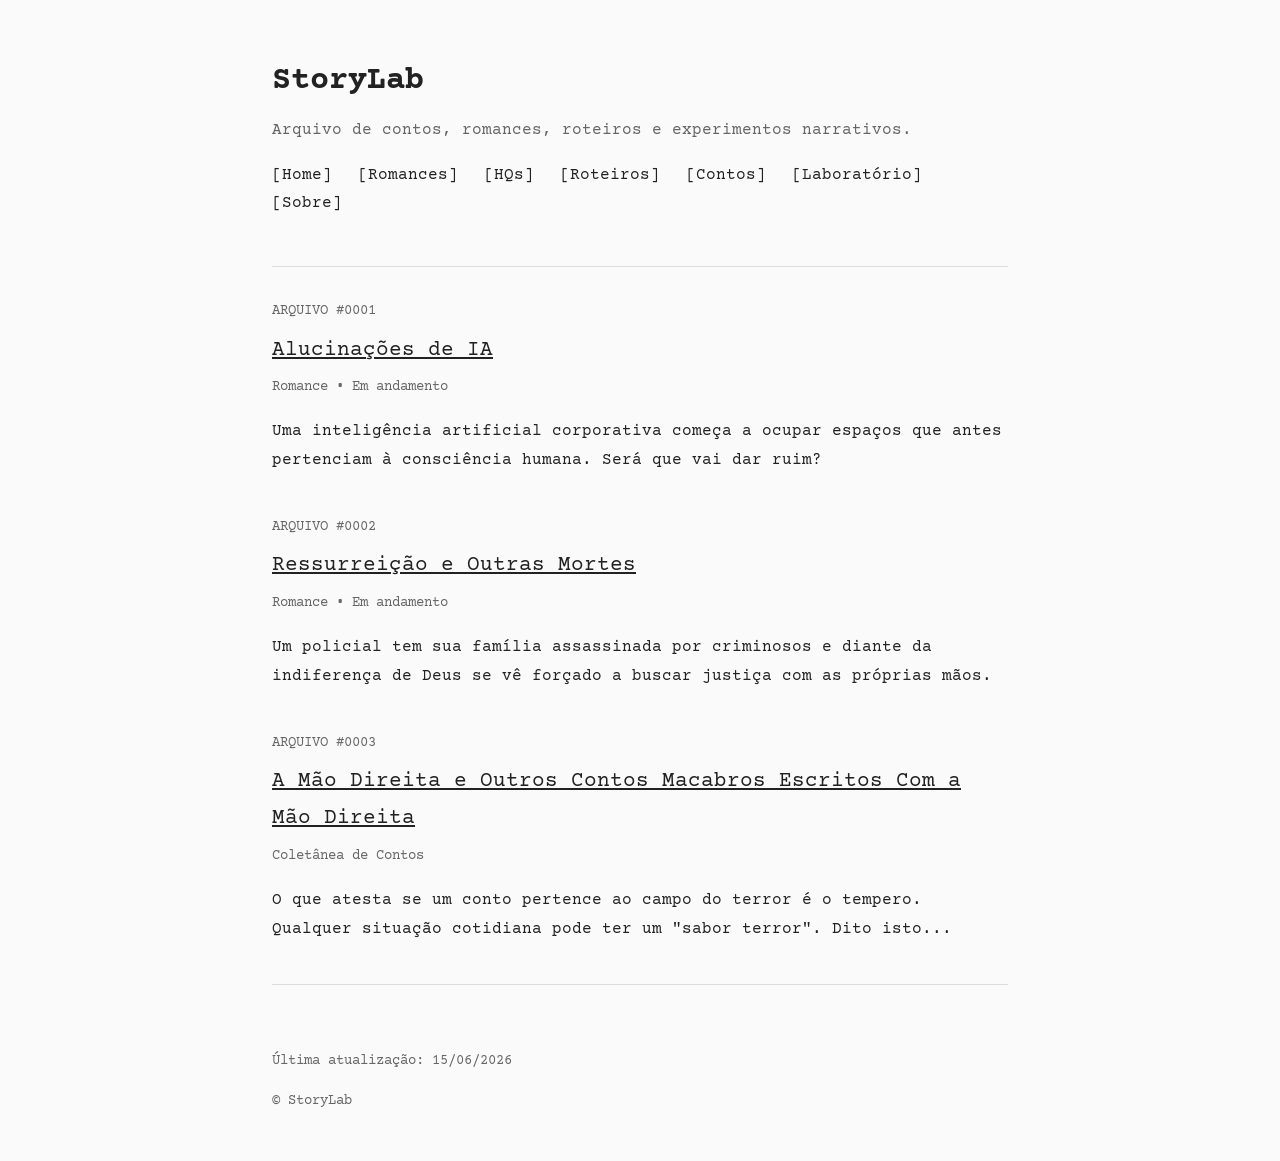
==== index.html @ f3fcd7b4 "pronto para repo remoto" ====
<!DOCTYPE html>
<html lang="pt-BR">
<head>
<meta charset="UTF-8">
<meta name="viewport" content="width=device-width, initial-scale=1.0">

<title>StoryLab</title>

<link rel="preconnect" href="https://fonts.googleapis.com">
<link rel="preconnect" href="https://fonts.gstatic.com" crossorigin>
<link href="https://fonts.googleapis.com/css2?family=Courier+Prime:wght@400;700&display=swap" rel="stylesheet">

<style>

:root{
    --bg:#fafafa;
    --text:#222;
    --muted:#666;
    --line:#ddd;
}

*{
    box-sizing:border-box;
}

body{
    font-family:'Courier Prime', monospace;
    background:var(--bg);
    color:var(--text);
    max-width:800px;
    margin:auto;
    padding:2rem;
    line-height:1.8;
}

header{
    margin-bottom:3rem;
}

h1{
    margin-bottom:.3rem;
    font-size:2rem;
}

.subtitle{
    color:var(--muted);
}

hr{
    border:none;
    border-top:1px solid var(--line);
    margin:2rem 0;
}

nav{
    margin-top:1rem;
}

nav a{
    color:var(--text);
    text-decoration:none;
    margin-right:1rem;
}

nav a:hover{
    text-decoration:underline;
}

.archive-entry{
    margin-bottom:2.5rem;
}

.archive-id{
    color:var(--muted);
    font-size:.9rem;
}

.archive-title{
    font-size:1.3rem;
    margin:.4rem 0;
}

.meta{
    color:var(--muted);
    font-size:.9rem;
}

footer{
    margin-top:4rem;
    color:var(--muted);
    font-size:.9rem;
}

a{
    color:inherit;
}

</style>
</head>
<body>

<header>

<h1>StoryLab</h1>

<div class="subtitle">
Arquivo de contos, romances, roteiros e experimentos narrativos.
</div>

<nav>
    <a href="index.html">[Home]</a>
    <a href="#">[Romances]</a>
    <a href="#">[HQs]</a>
    <a href="#">[Roteiros]</a>
    <a href="#">[Contos]</a>
    <a href="#">[Laboratório]</a>
    <a href="#">[Sobre]</a>
</nav>

</header>

<hr>

<section>

<div class="archive-entry">

<div class="archive-id">
ARQUIVO #0001
</div>

<div class="archive-title">
<a href="alucinacoes-de-ia.html">
Alucinações de IA
</a>
</div>

<div class="meta">
Romance • Em andamento
</div>

<p>
Uma inteligência artificial corporativa começa a ocupar
espaços que antes pertenciam à consciência humana. Será que vai dar ruim?
</p>

</div>

<div class="archive-entry">

<div class="archive-id">
ARQUIVO #0002
</div>

<div class="archive-title">
<a href="ressurreicao-e-outras-mortes.html">
Ressurreição e Outras Mortes
</a>
</div>

<div class="meta">
Romance • Em andamento
</div>

<p>
Um policial tem sua família assassinada por criminosos e diante da indiferença de Deus
se vê forçado a buscar justiça com as próprias mãos.
</p>

</div>

<div class="archive-entry">

<div class="archive-id">
ARQUIVO #0003
</div>

<div class="archive-title">
<a href="#">
A Mão Direita e Outros Contos Macabros Escritos Com a Mão Direita
</a>
</div>

<div class="meta">
Coletânea de Contos
</div>

<p>
O que atesta se um conto pertence ao campo do terror é o tempero. Qualquer situação cotidiana pode ter um "sabor terror". Dito isto...
</p>

</div>

</section>

<hr>

<footer>

<p>
Última atualização: 15/06/2026
</p>

<p>
© StoryLab
</p>

</footer>

</body>
</html>
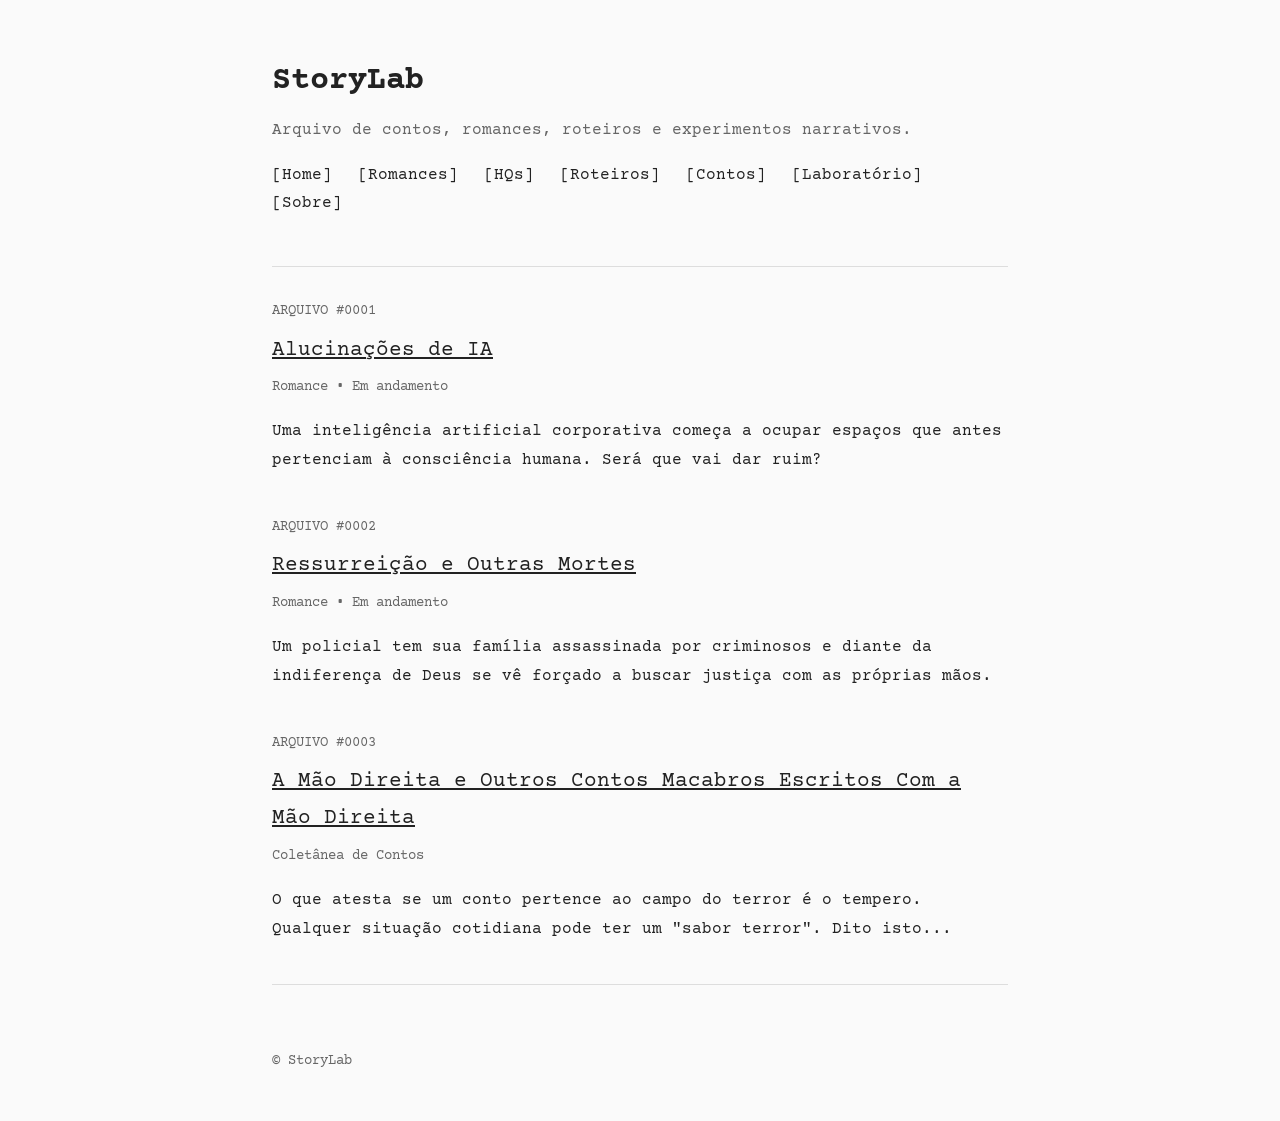
==== commit c2614645: "primeiro capítulo de Ressurreição e Outras Mortes" ====
--- a/index.html
+++ b/index.html
@@ -110,7 +110,7 @@
 <nav>
     <a href="index.html">[Home]</a>
     <a href="#">[Romances]</a>
-    <a href="#">[HQs]</a>
+    <a href="https://spoiler-esquecido.vercel.app/" target="_blank">[HQs]</a>
     <a href="#">[Roteiros]</a>
     <a href="#">[Contos]</a>
     <a href="#">[Laboratório]</a>
@@ -198,10 +198,6 @@
 <footer>
 
 <p>
-Última atualização: 15/06/2026
-</p>
-
-<p>
 © StoryLab
 </p>
 
